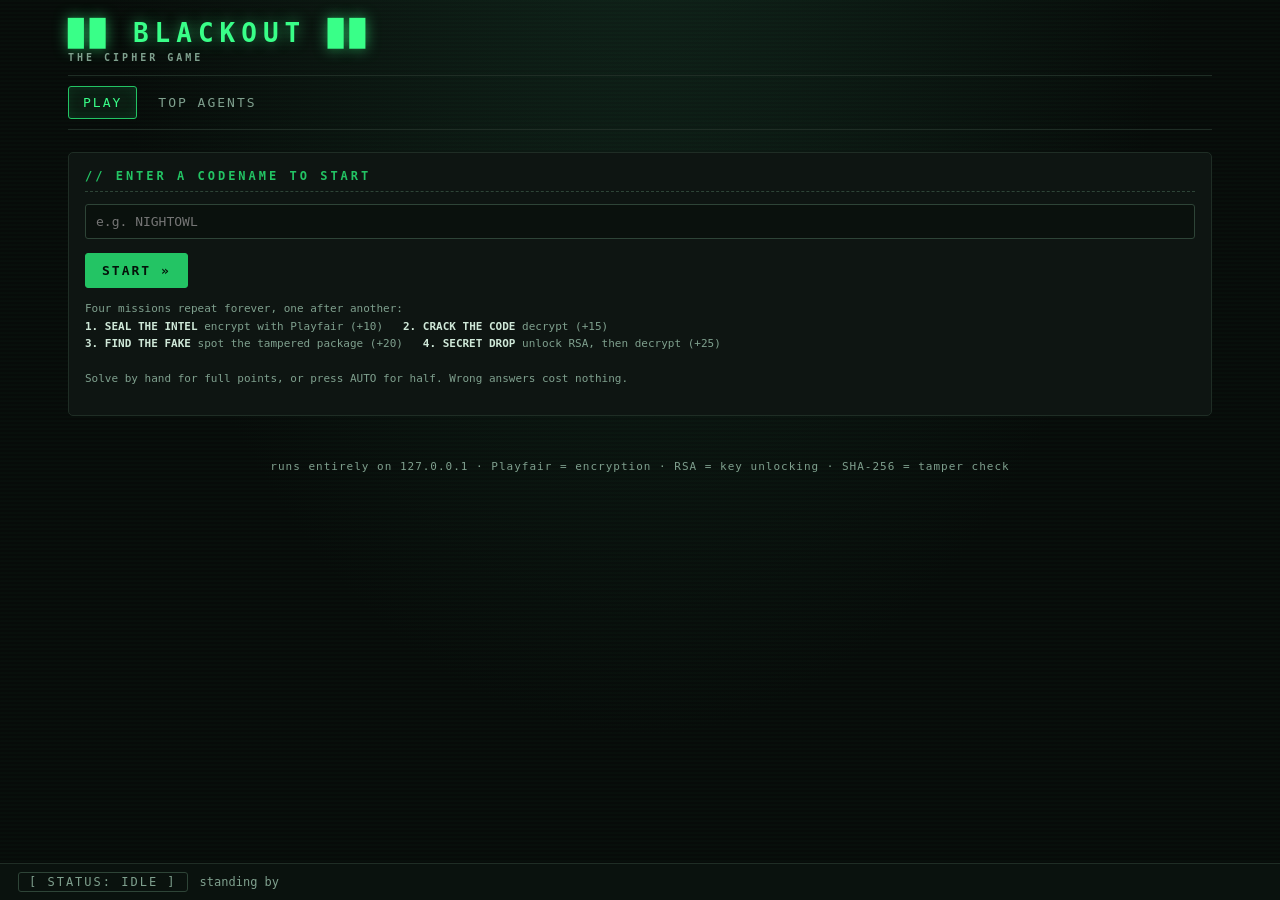
==== target/classes/static/index.html @ bc867e14 "Added crypto files" ====
<!DOCTYPE html>
<html lang="en">
<head>
  <meta charset="UTF-8" />
  <meta name="viewport" content="width=device-width, initial-scale=1.0" />
  <title>BLACKOUT // The Cipher Game</title>
  <link rel="stylesheet" href="css/blackout.css" />
  <link rel="icon" href="data:image/svg+xml,%3Csvg xmlns='http://www.w3.org/2000/svg' viewBox='0 0 16 16'%3E%3Crect width='16' height='16' fill='%23070b09'/%3E%3Ctext x='2' y='12' font-size='10' fill='%2339ff88' font-family='monospace'%3E%E2%9A%9A%3C/text%3E%3C/svg%3E" />
</head>
<body>
  <div class="shell">

    <header class="masthead">
      <h1 class="logo">&#9608;&#9608; BLACKOUT &#9608;&#9608;<small>THE CIPHER GAME</small></h1>
      <div class="agent-chip" id="agent-chip">
        <span class="codename" id="chip-codename"></span>
        <span><span class="score" id="chip-score">0</span> pts</span>
        <span id="chip-solved"></span>
        <button class="btn ghost" id="btn-logout">EXIT</button>
      </div>
    </header>

    <nav class="tabs" id="tabs">
      <button class="tab active" data-view="play">PLAY</button>
      <button class="tab" data-view="top">TOP AGENTS</button>
    </nav>

    <!-- ================= PLAY ================= -->
    <section class="view active" id="view-play">
      <div id="name-form" class="panel" style="display:none">
        <h2 class="panel-title">// ENTER A CODENAME TO START</h2>
        <input type="text" id="codename-input" maxlength="40" placeholder="e.g. NIGHTOWL"
               autocomplete="off" spellcheck="false" />
        <div class="btn-row">
          <button class="btn primary" id="btn-start">START &raquo;</button>
        </div>
        <p class="hint" style="margin-top:12px">
          Four missions repeat forever, one after another:<br />
          <b>1. SEAL THE INTEL</b> encrypt with Playfair (+10) &nbsp;
          <b>2. CRACK THE CODE</b> decrypt (+15)<br />
          <b>3. FIND THE FAKE</b> spot the tampered package (+20) &nbsp;
          <b>4. SECRET DROP</b> unlock RSA, then decrypt (+25)<br /><br />
          Solve by hand for full points, or press AUTO for half. Wrong answers cost nothing.
        </p>
      </div>
      <div id="play-area"></div>
    </section>

    <!-- ================= TOP AGENTS ================= -->
    <section class="view" id="view-top">
      <div class="panel">
        <h2 class="panel-title">// TOP AGENTS</h2>
        <div id="top-body"></div>
      </div>
    </section>

    <footer class="footer-note">
      runs entirely on 127.0.0.1 &middot; Playfair = encryption &middot; RSA = key unlocking &middot; SHA-256 = tamper check
    </footer>
  </div>

  <div class="statusbar">
    <span class="status-pill" id="status-pill">[ STATUS: IDLE ]</span>
    <span class="status-msg" id="status-msg">standing by</span>
  </div>
  <div class="toast-wrap" id="toasts"></div>

  <script src="js/api.js"></script>
  <script src="js/ui.js"></script>
  <script src="js/badge.js"></script>
  <script src="js/game.js"></script>
</body>
</html>
---- target/classes/static/css/blackout.css ----
/* ============================================================
   BLACKOUT // The Cipher Agent Game - tactical web theme
   dark gray / neon green / monospace
   ============================================================ */

:root {
  --bg: #070b09;
  --panel: #0e1512;
  --panel-2: #121b16;
  --line: #1f2d25;
  --line-bright: #2e4437;
  --ink: #cfe8d8;
  --ink-dim: #7fa08e;
  --neon: #39ff88;
  --neon-dim: #23c464;
  --danger: #ff3b4e;
  --amber: #ffb347;
  --cyan: #53d8ff;
  --mono: "JetBrains Mono", "Fira Code", Consolas, Menlo, "DejaVu Sans Mono", monospace;
}

* { box-sizing: border-box; }

html, body {
  margin: 0;
  padding: 0;
  background: var(--bg);
  color: var(--ink);
  font-family: var(--mono);
  font-size: 14px;
  min-height: 100vh;
}

body {
  background-image:
    repeating-linear-gradient(0deg, transparent 0 2px, rgba(57, 255, 136, 0.015) 2px 4px),
    radial-gradient(ellipse at 50% -20%, #10231a 0%, var(--bg) 60%);
}

::selection { background: rgba(57, 255, 136, .25); }

button, input, textarea, select {
  font-family: var(--mono);
  font-size: 13px;
}

/* ---------- shell ---------- */

.shell {
  max-width: 1180px;
  margin: 0 auto;
  padding: 0 18px 64px;
  min-height: 100vh;
  display: flex;
  flex-direction: column;
}

.masthead {
  display: flex;
  align-items: center;
  justify-content: space-between;
  gap: 16px;
  padding: 18px 0 12px;
  border-bottom: 1px solid var(--line);
  flex-wrap: wrap;
}

.logo {
  margin: 0;
  font-size: 26px;
  letter-spacing: 6px;
  color: var(--neon);
  text-shadow: 0 0 14px rgba(57, 255, 136, .55);
  white-space: nowrap;
}

.logo small {
  display: block;
  letter-spacing: 3px;
  color: var(--ink-dim);
  font-size: 10px;
  text-shadow: none;
  margin-top: 4px;
}

.agent-chip {
  display: none;
  align-items: center;
  gap: 10px;
  border: 1px solid var(--line-bright);
  background: var(--panel);
  padding: 8px 14px;
  border-radius: 4px;
}

.agent-chip.on { display: inline-flex; }

.agent-chip .codename { color: var(--neon); font-weight: 700; letter-spacing: 1px; }
.agent-chip .rank-chip {
  color: #04130a;
  background: var(--neon-dim);
  padding: 2px 8px;
  border-radius: 3px;
  font-weight: 700;
  font-size: 11px;
}
.agent-chip .score { color: var(--amber); font-weight: 700; }

/* ---------- nav ---------- */

.tabs {
  display: flex;
  gap: 6px;
  padding: 10px 0;
  border-bottom: 1px solid var(--line);
  flex-wrap: wrap;
}

.tab {
  appearance: none;
  background: transparent;
  border: 1px solid transparent;
  color: var(--ink-dim);
  letter-spacing: 2px;
  padding: 8px 14px;
  cursor: pointer;
  border-radius: 3px;
  transition: all .15s ease;
}

.tab:hover { color: var(--ink); border-color: var(--line-bright); }

.tab.active {
  color: var(--neon);
  border-color: var(--neon-dim);
  background: rgba(57, 255, 136, .07);
  box-shadow: inset 0 0 12px rgba(57, 255, 136, .08);
}

/* ---------- status bar ---------- */

.statusbar {
  position: fixed;
  left: 0; right: 0; bottom: 0;
  display: flex;
  align-items: center;
  gap: 12px;
  background: #0a120e;
  border-top: 1px solid var(--line);
  padding: 8px 18px;
  font-size: 12px;
  z-index: 50;
}

.status-pill {
  padding: 2px 10px;
  border-radius: 3px;
  border: 1px solid var(--line-bright);
  color: var(--ink-dim);
  letter-spacing: 2px;
}

.status-pill.secure   { color: var(--neon); border-color: var(--neon-dim); box-shadow: 0 0 10px rgba(57,255,136,.35); }
.status-pill.breach   { color: var(--danger); border-color: var(--danger); animation: pulse .8s infinite alternate; }
.status-pill.busy     { color: var(--amber); border-color: var(--amber); }

@keyframes pulse { from { opacity: 1; } to { opacity: .45; } }

.status-msg { color: var(--ink-dim); overflow: hidden; text-overflow: ellipsis; white-space: nowrap; }

/* ---------- panels & cards ---------- */

.view { display: none; padding-top: 22px; }
.view.active { display: block; }

.panel {
  background: var(--panel);
  border: 1px solid var(--line);
  border-radius: 5px;
  padding: 16px;
  margin-bottom: 16px;
}

.panel-title {
  margin: 0 0 12px;
  font-size: 12px;
  letter-spacing: 3px;
  color: var(--neon-dim);
  border-bottom: 1px dashed var(--line-bright);
  padding-bottom: 8px;
}

.grid-2 { display: grid; grid-template-columns: 1fr 1fr; gap: 16px; }
.grid-3 { display: grid; grid-template-columns: repeat(3, 1fr); gap: 16px; }
@media (max-width: 900px) { .grid-2, .grid-3 { grid-template-columns: 1fr; } }

.kv { display: grid; grid-template-columns: 170px 1fr; row-gap: 6px; }
.kv dt { color: var(--ink-dim); }
.kv dd { margin: 0; word-break: break-all; }

.mono-block {
  background: #0a110d;
  border: 1px solid var(--line);
  border-radius: 4px;
  padding: 10px 12px;
  word-break: break-all;
  line-height: 1.6;
}

.mono-block.neon { color: var(--neon); }
.mono-block.dim  { color: var(--ink-dim); }

.label {
  display: block;
  font-size: 11px;
  letter-spacing: 2px;
  color: var(--ink-dim);
  margin: 12px 0 5px;
}

input[type="text"], input[type="password"], textarea, select {
  width: 100%;
  background: #0a110d;
  color: var(--ink);
  border: 1px solid var(--line-bright);
  border-radius: 3px;
  padding: 9px 10px;
  outline: none;
  transition: border-color .15s ease, box-shadow .15s ease;
}

textarea { resize: vertical; min-height: 72px; }

input:focus, textarea:focus, select:focus {
  border-color: var(--neon-dim);
  box-shadow: 0 0 0 1px rgba(57, 255, 136, .3), 0 0 14px rgba(57, 255, 136, .12);
}

/* ---------- buttons ---------- */

.btn {
  appearance: none;
  cursor: pointer;
  border-radius: 3px;
  border: 1px solid var(--neon-dim);
  color: var(--neon);
  background: rgba(57, 255, 136, .06);
  letter-spacing: 2px;
  padding: 9px 16px;
  transition: all .15s ease;
}

.btn:hover { background: rgba(57, 255, 136, .16); box-shadow: 0 0 14px rgba(57, 255, 136, .3); }
.btn:active { transform: translateY(1px); }
.btn:disabled { opacity: .35; cursor: not-allowed; box-shadow: none; }

.btn.primary {
  background: var(--neon-dim);
  color: #04130a;
  font-weight: 700;
}
.btn.primary:hover { background: var(--neon); }

.btn.danger { border-color: var(--danger); color: var(--danger); background: rgba(255,59,78,.05); }
.btn.danger:hover { background: rgba(255,59,78,.14); box-shadow: 0 0 14px rgba(255,59,78,.3); }

.btn.warn { border-color: var(--amber); color: var(--amber); background: rgba(255,179,71,.05); }
.btn.warn:hover { background: rgba(255,179,71,.14); }

.btn.ghost { border-color: var(--line-bright); color: var(--ink-dim); }
.btn.ghost:hover { color: var(--ink); box-shadow: none; background: rgba(255,255,255,.03); }

.btn-row { display: flex; gap: 10px; margin-top: 14px; flex-wrap: wrap; align-items: center; }

/* ---------- mission board ---------- */

.board {
  display: grid;
  grid-template-columns: repeat(auto-fill, minmax(320px, 1fr));
  gap: 16px;
}

.mission-card {
  background: var(--panel);
  border: 1px solid var(--line);
  border-radius: 5px;
  padding: 16px;
  display: flex;
  flex-direction: column;
  gap: 10px;
  transition: border-color .15s ease, transform .15s ease;
}

.mission-card:hover { border-color: var(--line-bright); transform: translateY(-2px); }

.mission-card h3 { margin: 0; color: var(--ink); letter-spacing: 2px; font-size: 15px; }
.mission-card .layer-tag {
  align-self: flex-start;
  font-size: 10px;
  letter-spacing: 1px;
  color: var(--cyan);
  border: 1px solid rgba(83, 216, 255, .4);
  padding: 2px 8px;
  border-radius: 999px;
}
.mission-card p { margin: 0; color: var(--ink-dim); font-size: 12px; line-height: 1.55; flex: 1; }
.mission-card .pts { color: var(--amber); font-size: 12px; }
.mission-card.locked { opacity: .6; }
.mission-card .lock-note { color: var(--danger); font-size: 11px; }

.seg {
  display: inline-flex;
  border: 1px solid var(--line-bright);
  border-radius: 3px;
  overflow: hidden;
}

.seg button {
  appearance: none;
  background: transparent;
  border: none;
  color: var(--ink-dim);
  padding: 6px 12px;
  cursor: pointer;
  letter-spacing: 1px;
  font-size: 11px;
  border-right: 1px solid var(--line-bright);
}

.seg button:last-child { border-right: none; }
.seg button.active { background: var(--neon-dim); color: #04130a; font-weight: 700; }

/* ---------- playfair grid ---------- */

.pf-grid {
  display: grid;
  grid-template-columns: repeat(5, 44px);
  gap: 4px;
  justify-content: center;
  margin: 10px auto;
}

.pf-cell {
  width: 44px;
  height: 44px;
  display: flex;
  align-items: center;
  justify-content: center;
  background: #0a110d;
  border: 1px solid var(--line-bright);
  border-radius: 3px;
  font-size: 17px;
  color: var(--neon);
  text-shadow: 0 0 8px rgba(57, 255, 136, .4);
}

.pf-cell.hot { background: rgba(57,255,136,.14); border-color: var(--neon); }

/* ---------- tables ---------- */

table.tactical {
  width: 100%;
  border-collapse: collapse;
  font-size: 12px;
}

table.tactical th {
  text-align: left;
  color: var(--ink-dim);
  letter-spacing: 2px;
  font-weight: 400;
  border-bottom: 1px solid var(--line-bright);
  padding: 8px 8px;
  white-space: nowrap;
}

table.tactical td {
  border-bottom: 1px solid var(--line);
  padding: 8px;
  vertical-align: top;
  word-break: break-all;
}

table.tactical tr:hover td { background: rgba(57, 255, 136, .03); }

.dot { display: inline-block; width: 8px; height: 8px; border-radius: 50%; margin-right: 6px; }
.dot.green { background: var(--neon); box-shadow: 0 0 8px rgba(57,255,136,.7); }
.dot.red { background: var(--danger); box-shadow: 0 0 8px rgba(255,59,78,.7); }
.dot.gray { background: var(--ink-dim); }

.trunc {
  max-width: 260px;
  overflow: hidden;
  text-overflow: ellipsis;
  white-space: nowrap;
  cursor: pointer;
}

/* ---------- result / alert blocks ---------- */

.result {
  border: 1px solid var(--line-bright);
  border-left-width: 4px;
  border-radius: 4px;
  padding: 14px 16px;
  margin-top: 14px;
  line-height: 1.7;
}

.result.ok { border-left-color: var(--neon); background: rgba(57,255,136,.05); }
.result.bad { border-left-color: var(--danger); background: rgba(255,59,78,.05); }
.result .headline { font-size: 15px; letter-spacing: 2px; }
.result.ok .headline { color: var(--neon); }
.result.bad .headline { color: var(--danger); }
.result .sub { color: var(--ink-dim); font-size: 12px; }

.promotion {
  margin-top: 10px;
  padding: 10px 14px;
  border: 1px solid var(--amber);
  color: var(--amber);
  border-radius: 4px;
  letter-spacing: 2px;
  animation: pulse 1s infinite alternate;
}

.countdown { color: var(--amber); }

.toast-wrap { position: fixed; top: 14px; right: 14px; z-index: 99; display: flex; flex-direction: column; gap: 8px; }
.toast {
  background: var(--panel-2);
  border: 1px solid var(--neon-dim);
  color: var(--ink);
  padding: 10px 14px;
  border-radius: 4px;
  box-shadow: 0 4px 24px rgba(0,0,0,.6), 0 0 12px rgba(57,255,136,.15);
  animation: slidein .2s ease;
  max-width: 380px;
}
.toast.err { border-color: var(--danger); }

@keyframes slidein { from { transform: translateX(30px); opacity: 0; } to { transform: none; opacity: 1; } }

/* ---------- leaderboard ---------- */

.lb-self td { background: rgba(57,255,136,.06) !important; }

.rank-medal { color: var(--amber); }

.progressbar {
  height: 10px;
  border: 1px solid var(--line-bright);
  border-radius: 999px;
  overflow: hidden;
  background: #0a110d;
  margin-top: 6px;
}

.progressbar > div {
  height: 100%;
  background: linear-gradient(90deg, var(--neon-dim), var(--neon));
  box-shadow: 0 0 12px rgba(57,255,136,.5);
  transition: width .4s ease;
}

.hint { color: var(--ink-dim); font-size: 11px; line-height: 1.6; }
.hint b { color: var(--ink); }

.footer-note {
  margin-top: 28px;
  color: var(--ink-dim);
  font-size: 11px;
  letter-spacing: 1px;
  text-align: center;
}
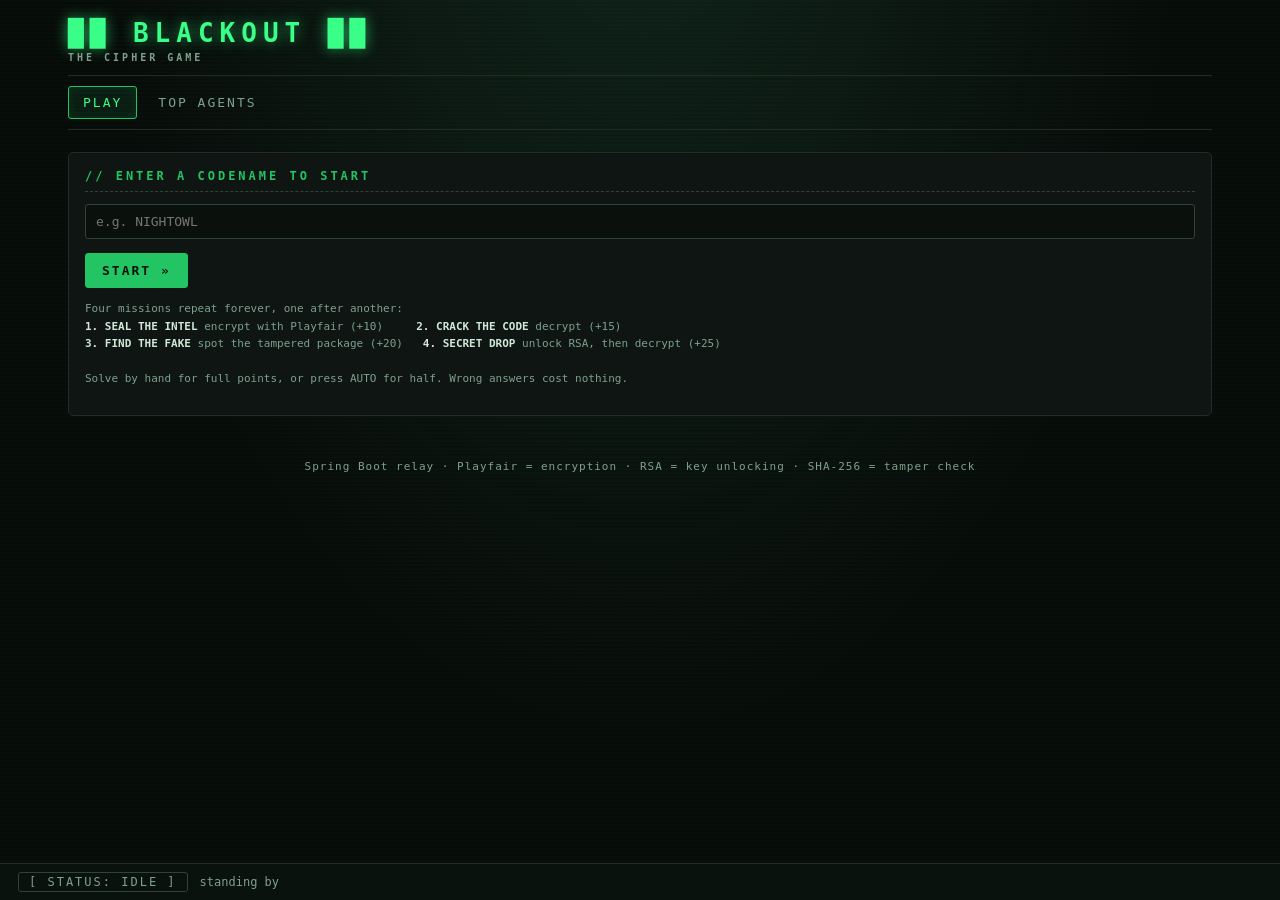
==== commit 454fab2e: "Added database" ====
--- a/target/classes/static/index.html
+++ b/target/classes/static/index.html
@@ -36,7 +36,7 @@
         </div>
         <p class="hint" style="margin-top:12px">
           Four missions repeat forever, one after another:<br />
-          <b>1. SEAL THE INTEL</b> encrypt with Playfair (+10) &nbsp;
+          <b>1. SEAL THE INTEL</b> encrypt with Playfair (+10) &nbsp; &nbsp;
           <b>2. CRACK THE CODE</b> decrypt (+15)<br />
           <b>3. FIND THE FAKE</b> spot the tampered package (+20) &nbsp;
           <b>4. SECRET DROP</b> unlock RSA, then decrypt (+25)<br /><br />
@@ -55,7 +55,7 @@
     </section>
 
     <footer class="footer-note">
-      runs entirely on 127.0.0.1 &middot; Playfair = encryption &middot; RSA = key unlocking &middot; SHA-256 = tamper check
+      Spring Boot relay &middot; Playfair = encryption &middot; RSA = key unlocking &middot; SHA-256 = tamper check
     </footer>
   </div>
 
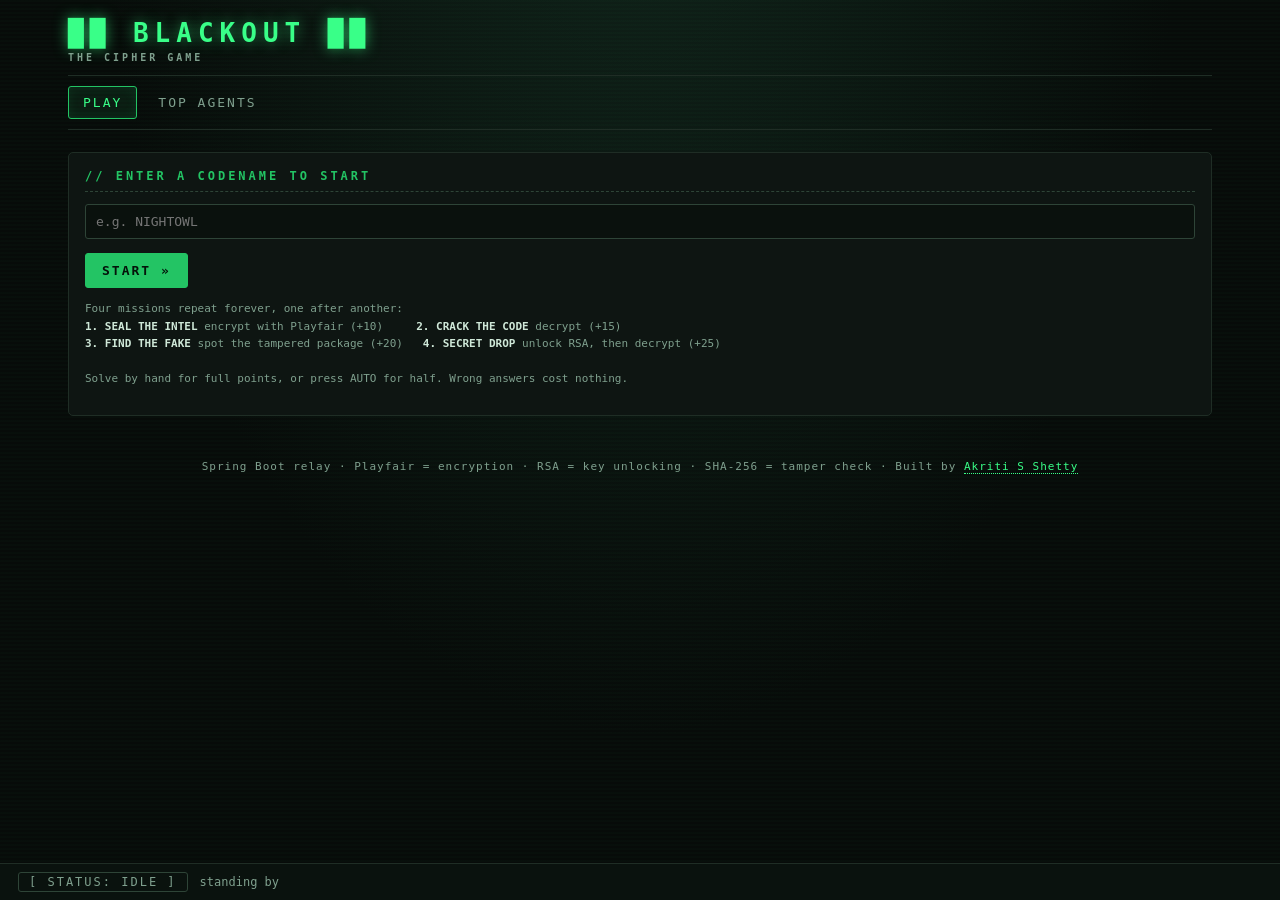
==== commit 9609ca72: "Added helper files in enigma" ====
--- a/target/classes/static/index.html
+++ b/target/classes/static/index.html
@@ -55,7 +55,7 @@
     </section>
 
     <footer class="footer-note">
-      Spring Boot relay &middot; Playfair = encryption &middot; RSA = key unlocking &middot; SHA-256 = tamper check
+      Spring Boot relay &middot; Playfair = encryption &middot; RSA = key unlocking &middot; SHA-256 = tamper check &middot; Built by <a href="https://github.com/akritisshetty" target="_blank" rel="noopener">Akriti S Shetty</a>
     </footer>
   </div>
 
--- a/target/classes/static/css/blackout.css
+++ b/target/classes/static/css/blackout.css
@@ -473,3 +473,5 @@
   letter-spacing: 1px;
   text-align: center;
 }
+.footer-note a { color: var(--neon); text-decoration: none; border-bottom: 1px dotted var(--neon); }
+.footer-note a:hover { color: var(--ink); border-bottom-color: var(--ink); }
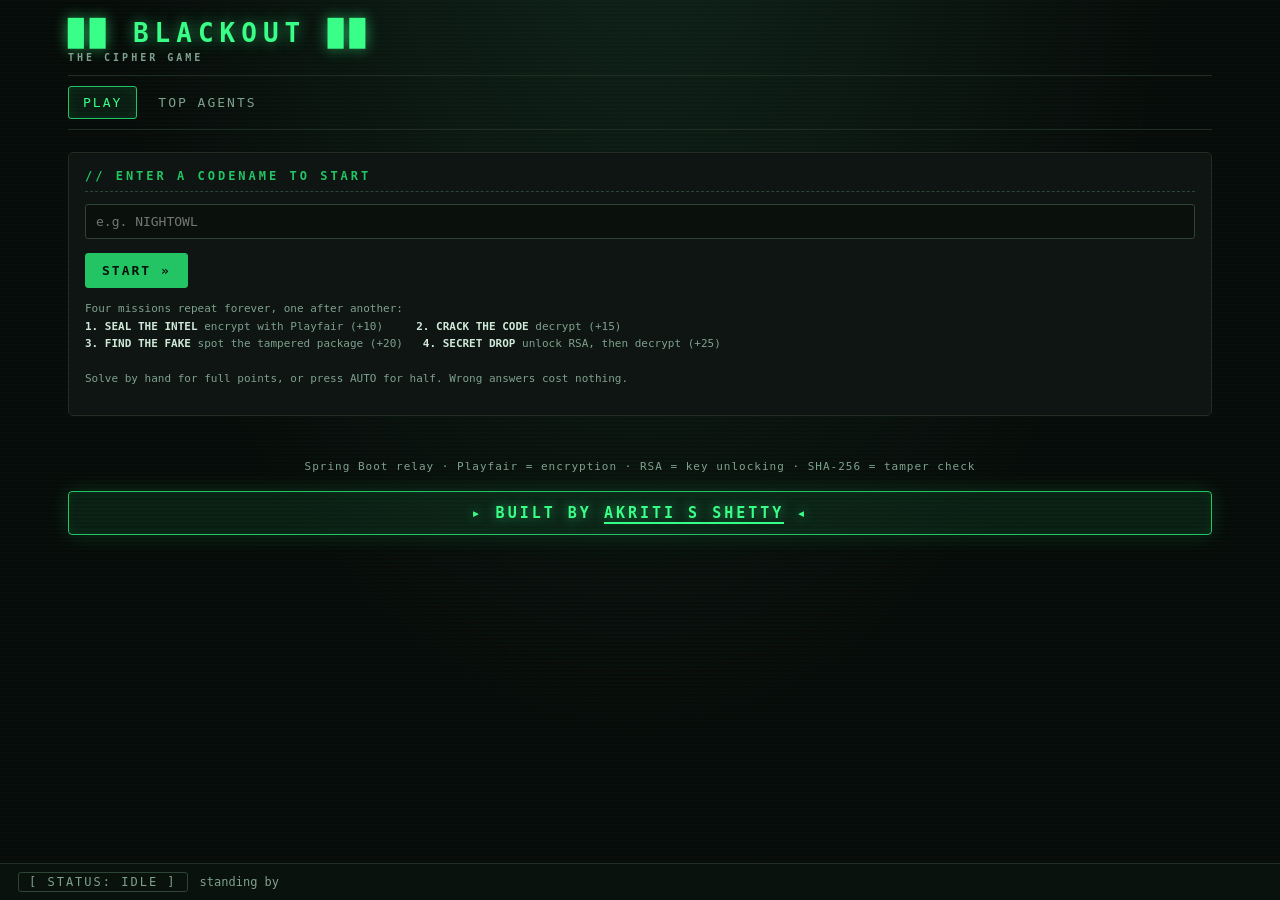
==== commit f2bcdfb5: "Added context" ====
--- a/target/classes/static/index.html
+++ b/target/classes/static/index.html
@@ -55,8 +55,9 @@
     </section>
 
     <footer class="footer-note">
-      Spring Boot relay &middot; Playfair = encryption &middot; RSA = key unlocking &middot; SHA-256 = tamper check &middot; Built by <a href="https://github.com/akritisshetty" target="_blank" rel="noopener">Akriti S Shetty</a>
+      Spring Boot relay &middot; Playfair = encryption &middot; RSA = key unlocking &middot; SHA-256 = tamper check
     </footer>
+    <div class="built-by">▸ Built by <a href="https://github.com/akritisshetty" target="_blank" rel="noopener">Akriti S Shetty</a> ◂</div>
   </div>
 
   <div class="statusbar">
--- a/target/classes/static/css/blackout.css
+++ b/target/classes/static/css/blackout.css
@@ -475,3 +475,21 @@
 }
 .footer-note a { color: var(--neon); text-decoration: none; border-bottom: 1px dotted var(--neon); }
 .footer-note a:hover { color: var(--ink); border-bottom-color: var(--ink); }
+
+.built-by {
+  margin-top: 18px;
+  text-align: center;
+  font-size: 15px;
+  font-weight: 900;
+  letter-spacing: 3px;
+  text-transform: uppercase;
+  color: var(--neon);
+  text-shadow: 0 0 12px rgba(57,255,136,.6);
+  padding: 12px 16px;
+  border: 1px solid var(--neon-dim);
+  background: rgba(57, 255, 136, .08);
+  border-radius: 4px;
+  box-shadow: 0 0 20px rgba(57,255,136,.15), inset 0 0 12px rgba(57,255,136,.06);
+}
+.built-by a { color: var(--neon); text-decoration: none; border-bottom: 2px solid var(--neon); }
+.built-by a:hover { color: #fff; border-bottom-color: #fff; text-shadow: 0 0 10px #fff; }
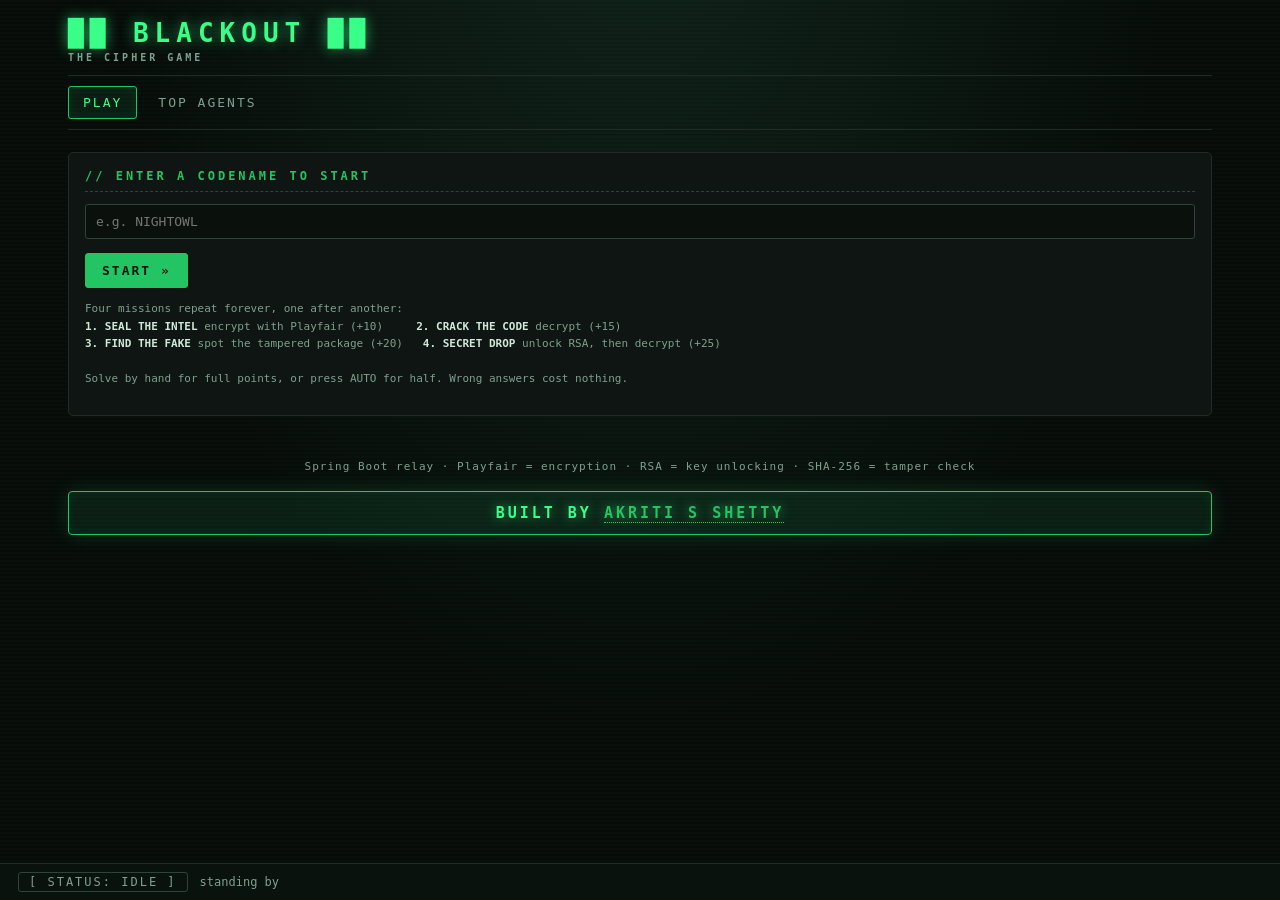
==== commit 0c12e407: "Fixed merge conflicts" ====
--- a/target/classes/static/index.html
+++ b/target/classes/static/index.html
@@ -57,7 +57,7 @@
     <footer class="footer-note">
       Spring Boot relay &middot; Playfair = encryption &middot; RSA = key unlocking &middot; SHA-256 = tamper check
     </footer>
-    <div class="built-by">▸ Built by <a href="https://github.com/akritisshetty" target="_blank" rel="noopener">Akriti S Shetty</a> ◂</div>
+    <div class="built-by">Built by <a href="https://github.com/akritisshetty" target="_blank" rel="noopener">Akriti S Shetty</a></div>
   </div>
 
   <div class="statusbar">
--- a/target/classes/static/css/blackout.css
+++ b/target/classes/static/css/blackout.css
@@ -473,6 +473,7 @@
   letter-spacing: 1px;
   text-align: center;
 }
+<<<<<<< Updated upstream
 .footer-note a { color: var(--neon); text-decoration: none; border-bottom: 1px dotted var(--neon); }
 .footer-note a:hover { color: var(--ink); border-bottom-color: var(--ink); }
 
@@ -493,3 +494,15 @@
 }
 .built-by a { color: var(--neon); text-decoration: none; border-bottom: 2px solid var(--neon); }
 .built-by a:hover { color: #fff; border-bottom-color: #fff; text-shadow: 0 0 10px #fff; }
+=======
+.built-by {
+  margin-top: 10px;
+  text-align: center;
+  font-size: 11px;
+  font-weight: 700;
+  letter-spacing: 1.5px;
+  color: var(--ink-dim);
+}
+.built-by a { color: var(--neon-dim); text-decoration: none; border-bottom: 1px dotted var(--neon-dim); }
+.built-by a:hover { color: var(--neon); border-bottom-color: var(--neon); }
+>>>>>>> Stashed changes
